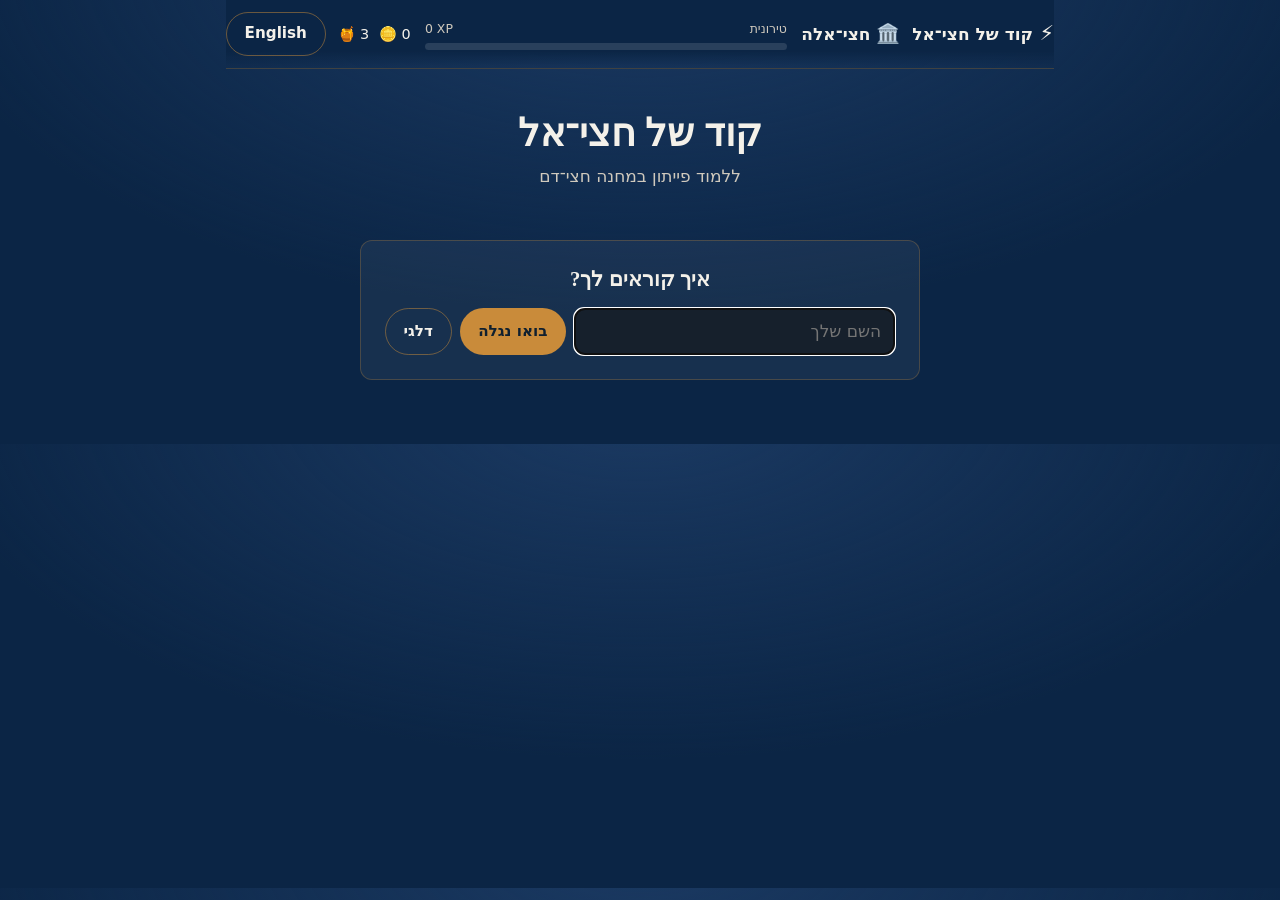
==== index.html @ e2f0d5df "Add Demigod Code: offline Hebrew/English Percy Jackson Python course A gamified, self-contained Pyth" ====
<!doctype html>
<html lang="he" dir="rtl">
<head>
  <meta charset="utf-8">
  <meta name="viewport" content="width=device-width, initial-scale=1">
  <title>קוד של חצי־אל · Demigod Code</title>
  <meta name="description" content="ללמוד פייתון במחנה חצי־דם — Learn Python at Camp Half-Blood">
  <link rel="stylesheet" href="assets/css/theme.css">
  <link rel="icon" href="data:image/svg+xml,<svg xmlns='http://www.w3.org/2000/svg' viewBox='0 0 100 100'><text y='.9em' font-size='90'>%E2%9A%A1</text></svg>">
</head>
<body class="hub-page">
  <div id="app"></div>

  <!-- Load order is load-ready: no modules, no fetch. See spec/01-architecture.md -->
  <script src="assets/js/store.js"></script>
  <script src="assets/js/i18n.js"></script>
  <script src="assets/js/curriculum.js"></script>
  <script src="assets/js/game.js"></script>
  <script src="assets/js/hub.js"></script>
  <script>LC.i18n.init(); LC.Hub.mount();</script>
</body>
</html>
---- assets/css/theme.css ----
/* theme.css — one stylesheet for both directions.
 * NEVER use left/right/margin-left/text-align:right. Logical properties only.
 * See spec/03-i18n-and-rtl.md and spec/05-visual-design.md.
 */

:root {
  --sea-deep:   #0b2545;
  --sea:        #13315c;
  --sea-light:  #1d4e89;
  --marble:     #f4f1ea;
  --marble-dim: #cfc9bd;
  --bronze:     #c98b3a;
  --bronze-lit: #e8b563;
  --gold:       #ffd166;
  --laurel:     #4c9a72;
  --blood:      #c1483f;
  --ink:        #16202c;
  --cabin:      var(--bronze);

  --font-ui: "Assistant", "Rubik", "Heebo", "Segoe UI", "Arial Hebrew", "David", system-ui, sans-serif;
  --font-display: "Assistant", "Rubik", Georgia, serif;
  --font-code: ui-monospace, "SF Mono", "Cascadia Mono", Consolas, "Liberation Mono", monospace;

  --radius: 12px;
  --line: 1px solid rgba(201, 139, 58, 0.28);
}

* { box-sizing: border-box; }

html { -webkit-text-size-adjust: 100%; }

body {
  margin: 0;
  padding: 0 0 4rem;
  background:
    radial-gradient(1200px 600px at 50% -10%, #1b3a63 0%, transparent 60%),
    var(--sea-deep);
  color: var(--marble);
  font-family: var(--font-ui);
  font-size: 17px;
  line-height: 1.7;
}

html[lang="en"] body { line-height: 1.6; }

#app {
  max-width: 860px;
  margin: 0 auto;
  padding-inline: 1rem;
}

h1, h2, h3 { font-family: var(--font-display); line-height: 1.3; margin: 0 0 .4em; }
h1 { font-size: 2rem; }
h2 { font-size: 1.4rem; }
h3 { font-size: 1.1rem; }
p { margin: 0 0 1em; }

/* Hebrew has no capitals and no italic tradition — never transform it. */
html[lang="he"] * { text-transform: none !important; font-style: normal; }

a { color: var(--bronze-lit); }

.muted { color: var(--marble-dim); }
.warn-line { color: var(--gold); }

/* ---------- code is always LTR ---------- */

.c, code, pre, kbd, .code-block, .editor, .output, .savearea {
  font-family: var(--font-code);
  direction: ltr;
  text-align: left;
  unicode-bidi: isolate;
}

.c {
  background: rgba(0, 0, 0, .35);
  border: 1px solid rgba(201, 139, 58, .3);
  border-radius: 5px;
  padding: .05em .35em;
  font-size: .92em;
  /* Must wrap: a long inline snippet in a brief overflows a 390px phone if it
   * is nowrap. Verified by tools/smoke-test.mjs. */
  white-space: pre-wrap;
  overflow-wrap: anywhere;
}

.code-block {
  background: var(--ink);
  border: var(--line);
  border-top: 3px solid var(--bronze);
  border-radius: var(--radius);
  padding: .9rem 1rem;
  margin: 0 0 .6rem;
  overflow-x: auto;
  font-size: .95rem;
  line-height: 1.55;
  white-space: pre;
}

/* ---------- topbar / HUD ---------- */

.topbar {
  display: flex;
  align-items: center;
  gap: .75rem;
  flex-wrap: wrap;
  padding: .75rem 0;
  margin-bottom: 1rem;
  border-bottom: var(--line);
  position: sticky;
  top: 0;
  background: linear-gradient(var(--sea-deep) 75%, transparent);
  z-index: 20;
}

.brand { display: flex; align-items: center; gap: .4rem; font-weight: 700; }
.brand-mark { font-size: 1.3rem; }

.hud {
  display: flex;
  align-items: center;
  gap: .9rem;
  flex: 1 1 260px;
  flex-wrap: wrap;
}
.hud-identity { display: flex; align-items: center; gap: .35rem; font-weight: 600; }
.hud-cabin { font-size: 1.2rem; }
.hud-xp { flex: 1 1 140px; min-width: 120px; }
.hud-xp-label {
  display: flex; justify-content: space-between;
  font-size: .78rem; color: var(--marble-dim); margin-bottom: .2rem;
}
.xpbar {
  height: 7px; border-radius: 99px;
  background: rgba(255, 255, 255, .12);
  overflow: hidden;
}
.xpbar-fill {
  height: 100%;
  background: linear-gradient(90deg, var(--cabin), var(--bronze-lit));
  transition: width .4s ease;
}
.hud-res { display: flex; gap: .6rem; font-size: .9rem; }
.res { white-space: nowrap; }

/* ---------- buttons ---------- */

.btn {
  font: inherit;
  font-size: .95rem;
  border-radius: 99px;
  border: 1px solid transparent;
  padding: .5rem 1.1rem;
  min-height: 44px;
  cursor: pointer;
  background: var(--cabin);
  color: #10202f;
  font-weight: 700;
  text-decoration: none;
  display: inline-flex;
  align-items: center;
  gap: .35rem;
}
.btn:hover { filter: brightness(1.1); }
.btn:disabled { opacity: .55; cursor: default; }
.btn:focus-visible { outline: 3px solid var(--gold); outline-offset: 2px; }

.btn-ghost {
  background: transparent;
  color: var(--marble);
  border-color: rgba(201, 139, 58, .5);
  font-weight: 600;
}
.btn-hint { background: transparent; color: var(--gold); border-color: rgba(255, 209, 102, .5); }
.btn-small { min-height: 36px; padding: .3rem .8rem; }
.btn-back { font-size: .9rem; }

/* Directional glyph in the back link must follow the reading direction. */
[dir="ltr"] .btn-back { transform: scaleX(1); }

/* ---------- lesson structure ---------- */

.lesson-title { margin-bottom: 1.5rem; }
.lesson-eyebrow { color: var(--bronze-lit); font-size: .85rem; letter-spacing: 0; }
.lesson-sub { color: var(--marble-dim); }

.beat { margin: 0 0 2.5rem; }
.beat-title {
  font-size: 1.25rem;
  color: var(--bronze-lit);
  border-bottom: var(--line);
  padding-bottom: .3rem;
  margin-bottom: 1rem;
}

.prose { margin: 0 0 1em; }

/* prophecy scroll */
.scroll {
  background: linear-gradient(#f6efdf, #e8dcc2);
  color: #3a2d18;
  border-radius: var(--radius);
  padding: 1.4rem 1.5rem;
  border-block: 4px solid var(--bronze);
  font-family: var(--font-display);
  font-size: 1.08rem;
}
.scroll-line { margin: 0 0 .5em; }
.scroll-line:last-child { margin-bottom: 0; }

/* teaching cards */
.teach-code { margin: 0 0 1.4rem; }
.caption { color: var(--marble-dim); font-size: .92rem; margin-bottom: .4rem; }

.callout {
  border-inline-start: 4px solid var(--bronze);
  background: rgba(255, 255, 255, .05);
  border-radius: var(--radius);
  padding: .9rem 1rem;
  margin: 0 0 1.4rem;
}
.callout-warn { border-inline-start-color: var(--blood); }
.callout-myth { border-inline-start-color: var(--gold); }
.callout-title { font-weight: 700; margin-bottom: .25rem; }

.compare { display: grid; gap: .8rem; margin: 0 0 1.4rem; }
@media (min-width: 720px) { .compare { grid-template-columns: 1fr 1fr; } }
.compare-side { background: rgba(0, 0, 0, .2); border-radius: var(--radius); padding: .7rem; }
.compare-label { font-weight: 700; margin-bottom: .4rem; font-size: .92rem; }
.compare-bad .compare-label { color: var(--blood); }
.compare-good .compare-label { color: var(--laurel); }
.compare-result {
  margin: 0; padding: .5rem .7rem; font-size: .85rem;
  background: rgba(0, 0, 0, .35); border-radius: 8px; color: var(--marble-dim);
  overflow-x: auto;
}

.teach-error {
  border: 1px dashed rgba(193, 72, 63, .6);
  border-radius: var(--radius);
  padding: 1rem;
  margin: 0 0 1.4rem;
  background: rgba(193, 72, 63, .07);
}
.teach-error-title { font-weight: 700; margin-bottom: .5rem; }

/* ---------- editor + runner ---------- */

.runner { margin: 0 0 1rem; }

.editor {
  display: flex;
  background: var(--ink);
  border: var(--line);
  border-top: 3px solid var(--cabin);
  border-radius: var(--radius);
  overflow: hidden;
  margin-bottom: .6rem;
}
.editor-gutter {
  flex: 0 0 auto;
  padding: .9rem .5rem .9rem .8rem;
  color: rgba(244, 241, 234, .35);
  font-family: var(--font-code);
  font-size: .95rem;
  line-height: 1.55;
  white-space: pre;
  text-align: end;
  user-select: none;
  background: rgba(0, 0, 0, .25);
}
.editor-area {
  flex: 1 1 auto;
  border: 0;
  outline: 0;
  resize: vertical;
  background: transparent;
  color: var(--marble);
  font-family: var(--font-code);
  font-size: .95rem;
  line-height: 1.55;
  padding: .9rem 1rem;
  min-height: 80px;
  overflow: hidden;
  tab-size: 4;
}
.editor-area:focus { box-shadow: inset 0 0 0 2px rgba(255, 209, 102, .35); }

.runner-bar { display: flex; gap: .5rem; flex-wrap: wrap; margin-bottom: .6rem; }

.output {
  background: #0a1119;
  border: var(--line);
  border-radius: var(--radius);
  padding: .8rem 1rem;
  min-height: 2.6rem;
  font-size: .93rem;
}
.output.has-error { border-color: rgba(193, 72, 63, .7); }
.output-body { margin: 0; white-space: pre-wrap; word-break: break-word; }

.err { margin-top: .6rem; }
.err-title { color: var(--blood); font-weight: 700; margin-bottom: .35rem; font-family: var(--font-ui); }
.err-real {
  margin: 0 0 .6rem;
  padding: .5rem .7rem;
  background: rgba(193, 72, 63, .14);
  border-radius: 8px;
  color: #ffb4ad;
  white-space: pre-wrap;
  overflow-x: auto;
}
/* The Hebrew explanation is prose, so it follows the page direction. */
.err-why { direction: inherit; text-align: start; font-family: var(--font-ui); unicode-bidi: normal; }
.err-why-title { font-weight: 700; font-size: .9rem; color: var(--gold); }
.err-why-body { font-size: .95rem; }

.input-ask {
  display: flex; gap: .5rem; align-items: center; flex-wrap: wrap;
  margin-top: .7rem; padding: .6rem;
  background: rgba(255, 209, 102, .1);
  border: 1px solid rgba(255, 209, 102, .4);
  border-radius: 10px;
}
.input-ask-label { font-family: var(--font-code); font-size: .9rem; }
.input-ask-field {
  flex: 1 1 140px; min-width: 120px; min-height: 40px;
  background: #0a1119; color: var(--marble);
  border: 1px solid rgba(201, 139, 58, .5); border-radius: 8px;
  padding: .4rem .6rem; font-family: var(--font-code);
}

/* ---------- exercises ---------- */

.exercise {
  background: rgba(255, 255, 255, .04);
  border: var(--line);
  border-radius: var(--radius);
  padding: 1rem 1.1rem;
  margin: 0 0 1.2rem;
}
.exercise.is-solved { border-color: rgba(76, 154, 114, .6); }
.exercise-quest { border-width: 2px; border-color: var(--bronze); }

.exercise-head { display: flex; align-items: center; gap: .6rem; flex-wrap: wrap; margin-bottom: .5rem; }
.exercise-num {
  flex: 0 0 auto;
  width: 30px; height: 30px; border-radius: 50%;
  display: grid; place-items: center;
  background: var(--cabin); color: #10202f; font-weight: 800; font-size: .9rem;
}
.exercise.is-solved .exercise-num { background: var(--laurel); color: #06110c; }
.exercise-title { margin: 0; flex: 1 1 auto; font-size: 1.05rem; }
.exercise-reward { color: var(--gold); font-size: .85rem; white-space: nowrap; }
.exercise-brief { margin-bottom: .8rem; }

.verdict { margin-top: .6rem; font-size: .95rem; min-height: 1.2em; }
.verdict.is-pass { color: var(--laurel); }
.verdict.is-fail { color: var(--gold); }

.hints { margin-top: .6rem; display: grid; gap: .5rem; }
.hint {
  display: flex; gap: .5rem; align-items: flex-start;
  background: rgba(255, 209, 102, .09);
  border-inline-start: 3px solid var(--gold);
  border-radius: 8px; padding: .5rem .7rem; font-size: .95rem;
}
.hint-num {
  flex: 0 0 auto; width: 20px; height: 20px; border-radius: 50%;
  background: var(--gold); color: #2b2005;
  display: grid; place-items: center; font-size: .75rem; font-weight: 800;
}
.solution { margin-top: .4rem; }
.solution-title { font-weight: 700; color: var(--gold); margin-bottom: .35rem; }

/* boss */
.boss { margin: .4rem 0 .9rem; }
.boss-name { font-weight: 700; margin-bottom: .35rem; }
.boss-track { display: flex; gap: 4px; }
.boss-seg {
  flex: 1 1 0; height: 12px; border-radius: 3px;
  background: var(--blood);
  transition: background .5s ease, opacity .5s ease;
}
.boss-seg.gone { background: rgba(255, 255, 255, .14); opacity: .5; }
.boss-tag {
  background: var(--blood); color: #fff; font-size: .65rem; font-weight: 800;
  padding: .05em .45em; border-radius: 4px; margin-inline-start: .4rem;
  vertical-align: middle;
}

/* ---------- recap ---------- */

.complete { display: none; }
.complete.show { display: block; }
.item-card {
  display: flex; gap: .9rem; align-items: center;
  background: linear-gradient(rgba(255, 209, 102, .16), rgba(255, 209, 102, .05));
  border: 1px solid rgba(255, 209, 102, .5);
  border-radius: var(--radius);
  padding: 1rem; margin-bottom: 1rem;
}
.item-icon { font-size: 2.2rem; }
.item-label { font-size: .8rem; color: var(--gold); }
.item-name { font-weight: 700; font-size: 1.1rem; }
.item-desc { color: var(--marble-dim); font-size: .95rem; }

.recap-list { margin: 0 0 1.2rem; padding-inline-start: 1.2rem; }
.recap-list li { margin-bottom: .35rem; }

.next-box {
  background: rgba(255, 255, 255, .05);
  border-radius: var(--radius);
  padding: 1rem;
  border-inline-start: 4px solid var(--cabin);
}
.next-label { font-size: .8rem; color: var(--bronze-lit); margin-bottom: .3rem; }

/* ---------- hub ---------- */

.hero { text-align: center; padding: 1.5rem 0 2rem; }
.hero h1 { font-size: 2.4rem; margin-bottom: .2rem; }
.hero-sub { color: var(--marble-dim); }
.hero-small { padding: .5rem 0 1.5rem; }

.act { margin-bottom: 2rem; }
.act-head { display: flex; gap: .7rem; align-items: center; margin-bottom: .7rem; }
.act-num {
  width: 34px; height: 34px; border-radius: 50%;
  display: grid; place-items: center;
  border: 2px solid var(--bronze); color: var(--bronze-lit); font-weight: 800;
}
.act-title { margin: 0; font-size: 1.2rem; }
.act-scene { color: var(--marble-dim); font-size: .85rem; }

.stops { list-style: none; margin: 0; padding: 0; display: grid; gap: .5rem; }
.stop-link {
  display: flex; align-items: center; gap: .8rem;
  padding: .7rem .9rem;
  background: rgba(255, 255, 255, .04);
  border: var(--line);
  border-radius: var(--radius);
  color: inherit; text-decoration: none;
  min-height: 56px;
}
a.stop-link:hover { background: rgba(255, 255, 255, .09); border-color: var(--bronze); }
.stop.is-done .stop-link { border-color: rgba(76, 154, 114, .55); }
.stop.is-locked .stop-link, .stop.is-soon .stop-link { opacity: .5; }
.stop-icon { font-size: 1.3rem; flex: 0 0 auto; }
.stop-text { flex: 1 1 auto; min-width: 0; }
.stop-title { font-weight: 600; }
.stop-teaches { color: var(--marble-dim); font-size: .85rem; }
.stop-status { font-size: .8rem; color: var(--bronze-lit); white-space: nowrap; }
.stop.is-done .stop-status { color: var(--laurel); }

.pack, .savebox { margin: 2rem 0; }
.pack-title { font-size: 1.1rem; color: var(--bronze-lit); }
.pack-grid { display: flex; flex-wrap: wrap; gap: .5rem; }
.pack-item {
  display: flex; align-items: center; gap: .4rem;
  background: rgba(255, 255, 255, .06); border-radius: 99px;
  padding: .35rem .8rem; font-size: .9rem;
}
.achievements { display: flex; flex-wrap: wrap; gap: .4rem; margin-top: .7rem; }
.ach {
  background: rgba(255, 209, 102, .12); border: 1px solid rgba(255, 209, 102, .4);
  border-radius: 99px; padding: .25rem .7rem; font-size: .82rem;
}
.savearea {
  width: 100%; min-height: 90px; margin-top: .5rem;
  background: var(--ink); color: var(--marble-dim);
  border: var(--line); border-radius: var(--radius);
  padding: .6rem; font-size: .8rem;
}

/* claiming */
.claim {
  background: rgba(255, 255, 255, .05);
  border: var(--line); border-radius: var(--radius);
  padding: 1.5rem; text-align: center; max-width: 560px; margin: 0 auto;
}
.claim-step { color: var(--marble-dim); font-size: .85rem; }
.claim-title { font-size: 1.3rem; }
.claim-options { display: grid; gap: .5rem; margin-top: 1rem; }
.claim-option {
  font: inherit; cursor: pointer; min-height: 48px;
  background: rgba(255, 255, 255, .06);
  border: 1px solid rgba(201, 139, 58, .45);
  border-radius: var(--radius);
  color: var(--marble); padding: .6rem 1rem;
}
.claim-option:hover { background: rgba(255, 255, 255, .12); border-color: var(--bronze); }
.claim-option:focus-visible { outline: 3px solid var(--gold); outline-offset: 2px; }
.claim-name { display: flex; gap: .5rem; justify-content: center; flex-wrap: wrap; margin-top: 1rem; }
.claim-input {
  flex: 1 1 180px; min-height: 44px; padding: .5rem .8rem;
  background: var(--ink); color: var(--marble);
  border: 1px solid rgba(201, 139, 58, .5); border-radius: 10px; font: inherit;
}
.claim-symbol { font-size: 3.5rem; }
.claim-label { color: var(--marble-dim); font-size: .9rem; }
.claim-god { font-size: 2rem; color: var(--gold); margin: .1em 0 .3em; }
.claim-trait { color: var(--marble-dim); }

/* ---------- toast ---------- */

.toast {
  position: fixed;
  inset-block-end: 1rem;
  inset-inline-start: 1rem;
  background: var(--sea-light);
  border: 1px solid var(--bronze);
  border-radius: 99px;
  padding: .6rem 1.1rem;
  font-weight: 600;
  box-shadow: 0 6px 24px rgba(0, 0, 0, .45);
  opacity: 0;
  transform: translateY(12px);
  pointer-events: none;
  transition: opacity .2s ease, transform .2s ease;
  z-index: 50;
  max-width: calc(100vw - 2rem);
}
.toast.show { opacity: 1; transform: translateY(0); }
.toast-level { background: var(--bronze); color: #10202f; }
.toast-item { background: var(--gold); color: #2b2005; }
.toast-achievement { background: var(--laurel); color: #06110c; }

/* ---------- responsive ---------- */

@media (max-width: 719px) {
  body { font-size: 16px; }
  .hero h1 { font-size: 1.9rem; }
  .topbar { gap: .5rem; }
  .btn { padding: .5rem .85rem; }
  .exercise { padding: .85rem .8rem; }
}

/* ---------- reduced motion ---------- */

@media (prefers-reduced-motion: reduce) {
  *, *::before, *::after {
    animation-duration: .001ms !important;
    transition-duration: .001ms !important;
  }
}
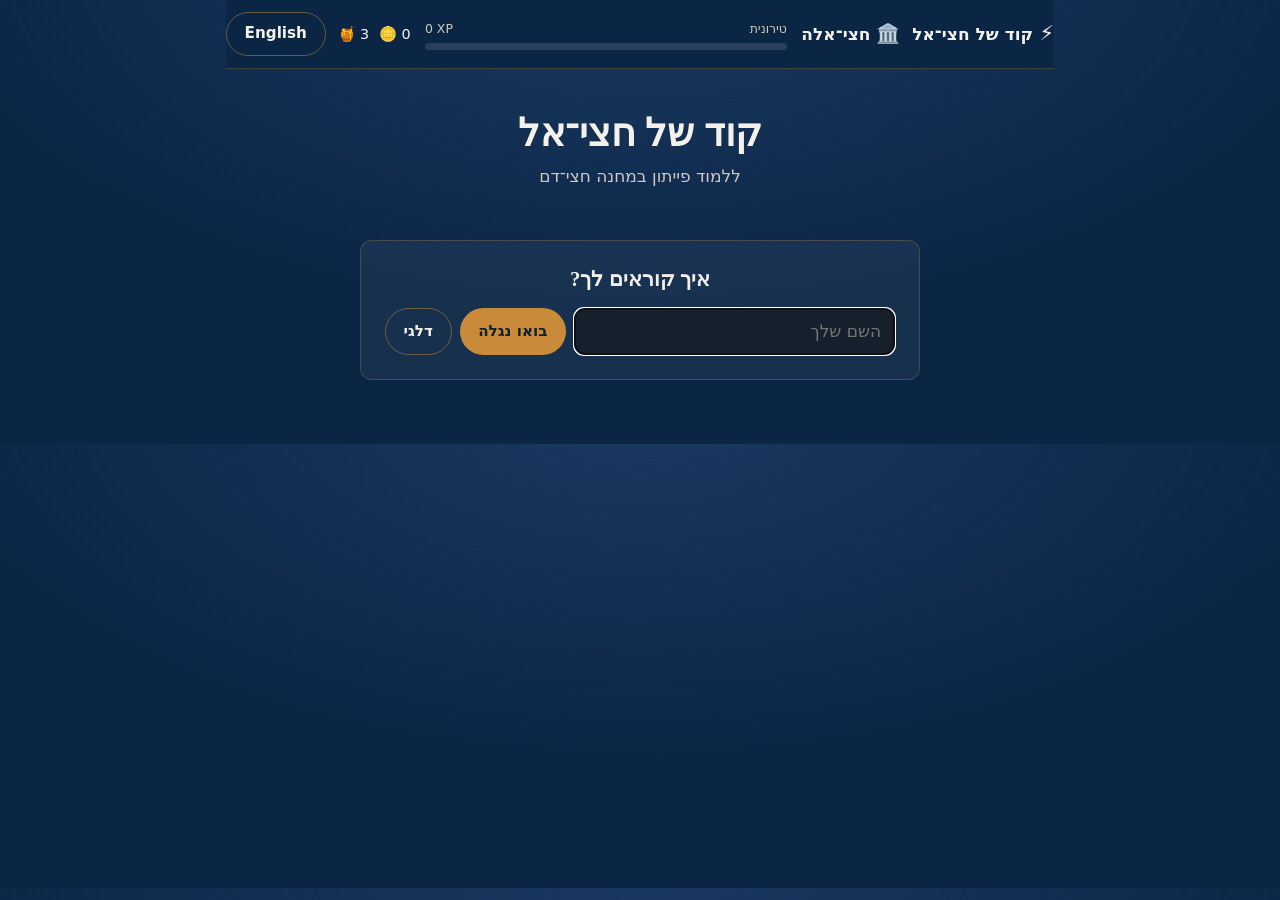
==== commit 35fe91df: "Add Vercel Hobby deployment as a second, additive delivery lane The file:// copy keeps working uncha" ====
--- a/index.html
+++ b/index.html
@@ -2,21 +2,30 @@
 <html lang="he" dir="rtl">
 <head>
   <meta charset="utf-8">
+  <script src="assets/js/early.js"></script>
   <meta name="viewport" content="width=device-width, initial-scale=1">
   <title>קוד של חצי־אל · Demigod Code</title>
   <meta name="description" content="ללמוד פייתון במחנה חצי־דם — Learn Python at Camp Half-Blood">
+  <meta name="theme-color" content="#0b2545">
+  <meta property="og:title" content="קוד של חצי־אל · Demigod Code">
+  <meta property="og:description" content="ללמוד פייתון במחנה חצי־דם — Learn Python at Camp Half-Blood">
+  <meta property="og:image" content="/assets/img/og.png">
+  <meta property="og:type" content="website">
+  <meta name="twitter:card" content="summary_large_image">
   <link rel="stylesheet" href="assets/css/theme.css">
   <link rel="icon" href="data:image/svg+xml,<svg xmlns='http://www.w3.org/2000/svg' viewBox='0 0 100 100'><text y='.9em' font-size='90'>%E2%9A%A1</text></svg>">
+  <link rel="apple-touch-icon" href="assets/img/apple-touch-icon.png">
 </head>
 <body class="hub-page">
   <div id="app"></div>
 
   <!-- Load order is load-ready: no modules, no fetch. See spec/01-architecture.md -->
+  <script src="assets/js/env.js"></script>
   <script src="assets/js/store.js"></script>
   <script src="assets/js/i18n.js"></script>
   <script src="assets/js/curriculum.js"></script>
   <script src="assets/js/game.js"></script>
   <script src="assets/js/hub.js"></script>
-  <script>LC.i18n.init(); LC.Hub.mount();</script>
+  <script src="assets/js/boot.js"></script>
 </body>
 </html>
--- a/assets/css/theme.css
+++ b/assets/css/theme.css
@@ -109,7 +109,9 @@
   border-bottom: var(--line);
   position: sticky;
   top: 0;
-  background: linear-gradient(var(--sea-deep) 75%, transparent);
+  /* Solid, not a fade: the bar wraps to two or three rows on a phone, and a
+   * gradient lets the page text show through the wrapped part. */
+  background: var(--sea-deep);
   z-index: 20;
 }
 
@@ -357,6 +359,28 @@
 .verdict { margin-top: .6rem; font-size: .95rem; min-height: 1.2em; }
 .verdict.is-pass { color: var(--laurel); }
 .verdict.is-fail { color: var(--gold); }
+.next-battle-btn { margin-top: .6rem; }
+
+/* locked (not-yet-reached) battle */
+.exercise-locked { opacity: .6; }
+.exercise-locked .exercise-num { background: rgba(255, 255, 255, .12); color: var(--marble-dim); font-size: 1rem; }
+.locked-note { margin: 0; color: var(--marble-dim); font-size: .9rem; }
+
+/* progress rail */
+.ex-rail { display: flex; flex-wrap: wrap; gap: .4rem; margin: 0 0 1.5rem; }
+.rail-dot {
+  width: 32px; height: 32px; border-radius: 50%;
+  display: grid; place-items: center;
+  font-size: .85rem; font-weight: 800;
+  text-decoration: none; color: var(--marble);
+  background: rgba(255, 255, 255, .06);
+  border: 1px solid rgba(201, 139, 58, .3);
+}
+.rail-solved { background: var(--laurel); color: #06110c; border-color: transparent; }
+.rail-current { background: var(--cabin); color: #10202f; border-color: transparent; }
+.rail-locked { opacity: .45; }
+a.rail-dot:hover { filter: brightness(1.1); }
+a.rail-dot:focus-visible { outline: 3px solid var(--gold); outline-offset: 2px; }
 
 .hints { margin-top: .6rem; display: grid; gap: .5rem; }
 .hint {
@@ -383,11 +407,64 @@
   transition: background .5s ease, opacity .5s ease;
 }
 .boss-seg.gone { background: rgba(255, 255, 255, .14); opacity: .5; }
+/* Battle bosses drain a continuous bar driven by the monster's own HP. */
+.boss-track-hp {
+  display: block;
+  height: 12px;
+  border-radius: 3px;
+  background: rgba(255, 255, 255, .14);
+  overflow: hidden;
+}
+.boss-fill {
+  height: 100%;
+  width: 100%;
+  background: var(--blood);
+  transition: width .2s linear;
+}
 .boss-tag {
   background: var(--blood); color: #fff; font-size: .65rem; font-weight: 800;
   padding: .05em .45em; border-radius: 4px; margin-inline-start: .4rem;
   vertical-align: middle;
 }
+
+/* ---------- battle ---------- */
+
+/* The board is a diagram, not prose: never mirrored in Hebrew, because its
+ * coordinates must agree with what she typed. See spec/09-battle-game.md. */
+.battle-host {
+  direction: ltr;
+  margin: 0 0 .8rem;
+  background: #0d1a12;
+  border: var(--line);
+  border-top: 3px solid var(--cabin);
+  border-radius: var(--radius);
+  padding: .6rem;
+  overflow-x: auto;
+}
+.battle-canvas {
+  display: block;
+  margin: 0 auto;
+  max-width: 100%;
+  image-rendering: auto;
+}
+.battle-hud {
+  display: flex;
+  gap: .9rem;
+  justify-content: center;
+  font-family: var(--font-code);
+  font-size: .85rem;
+  color: var(--marble-dim);
+  margin-bottom: .4rem;
+}
+.bhud { white-space: nowrap; }
+.battle-controls {
+  display: flex;
+  gap: .4rem;
+  justify-content: center;
+  margin-top: .4rem;
+}
+.battle-controls .btn { min-height: 34px; padding: .2rem .7rem; font-size: .85rem; }
+.exercise-battle { border-color: rgba(201, 139, 58, .55); }
 
 /* ---------- recap ---------- */
 
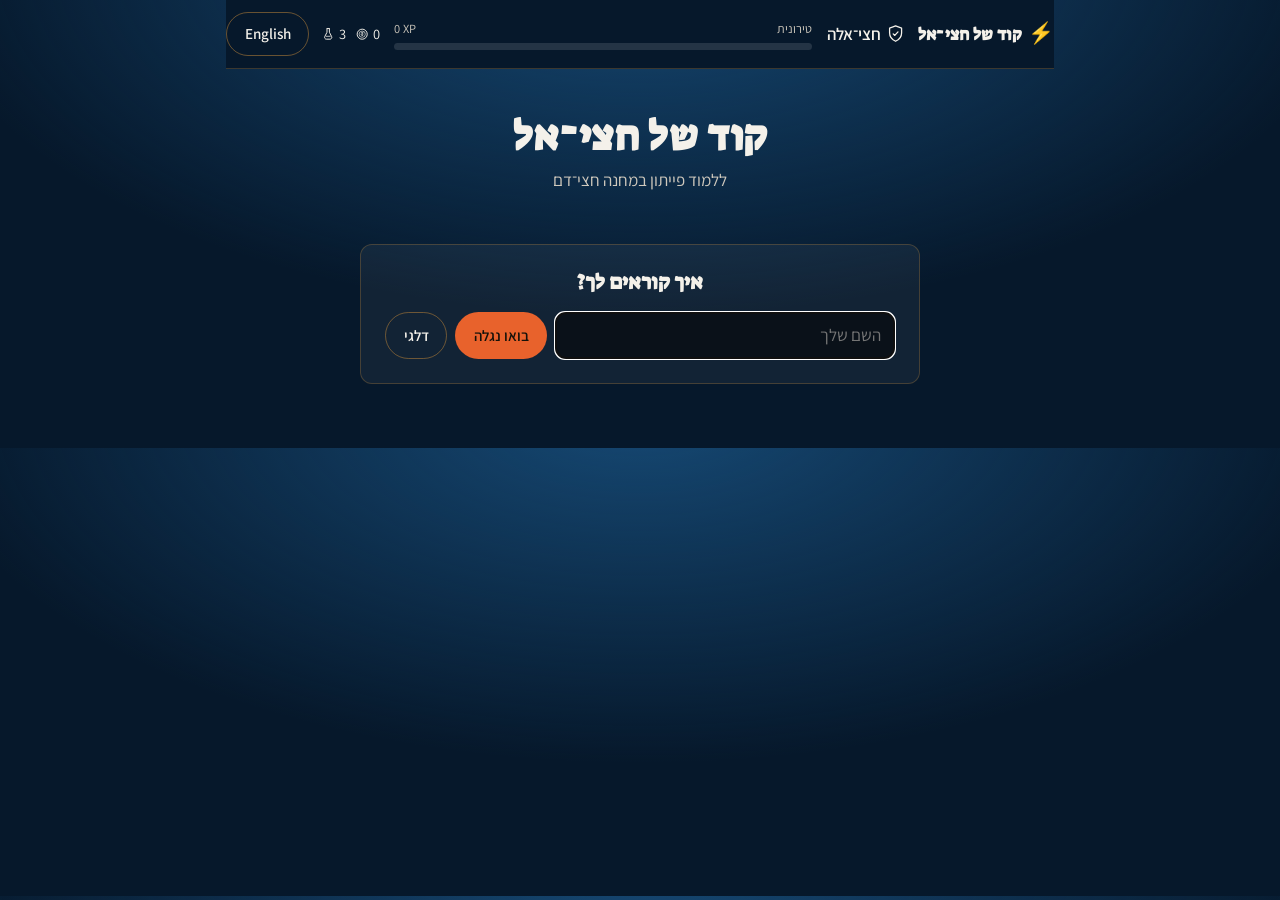
==== commit 10e17643: "Single-screen step navigation, Camp Half-Blood restyle, drop the Prophecy beat - Replace scroll-driv" ====
--- a/index.html
+++ b/index.html
@@ -6,12 +6,13 @@
   <meta name="viewport" content="width=device-width, initial-scale=1">
   <title>קוד של חצי־אל · Demigod Code</title>
   <meta name="description" content="ללמוד פייתון במחנה חצי־דם — Learn Python at Camp Half-Blood">
-  <meta name="theme-color" content="#0b2545">
+  <meta name="theme-color" content="#06182b">
   <meta property="og:title" content="קוד של חצי־אל · Demigod Code">
   <meta property="og:description" content="ללמוד פייתון במחנה חצי־דם — Learn Python at Camp Half-Blood">
   <meta property="og:image" content="/assets/img/og.png">
   <meta property="og:type" content="website">
   <meta name="twitter:card" content="summary_large_image">
+  <link rel="stylesheet" href="assets/css/fonts.css">
   <link rel="stylesheet" href="assets/css/theme.css">
   <link rel="icon" href="data:image/svg+xml,<svg xmlns='http://www.w3.org/2000/svg' viewBox='0 0 100 100'><text y='.9em' font-size='90'>%E2%9A%A1</text></svg>">
   <link rel="apple-touch-icon" href="assets/img/apple-touch-icon.png">
@@ -24,7 +25,9 @@
   <script src="assets/js/store.js"></script>
   <script src="assets/js/i18n.js"></script>
   <script src="assets/js/curriculum.js"></script>
+  <script src="assets/js/icons.js"></script>
   <script src="assets/js/game.js"></script>
+  <script src="assets/js/steps.js"></script>
   <script src="assets/js/hub.js"></script>
   <script src="assets/js/boot.js"></script>
 </body>
--- a/assets/css/fonts.css
+++ b/assets/css/fonts.css
@@ -0,0 +1,109 @@
+/* fonts.css — vendored, self-hosted webfonts embedded as base64 data URIs.
+ * No network request at runtime: this file IS the font data, just like
+ * assets/js/vendor/skulpt.min.js is vendored JS. Safe on file:// and on the
+ * hosted lane with no font-src CSP change (see spec/10-deployment.md).
+ *
+ * Sources (OFL-licensed, fetched once from Google Fonts, Hebrew+Latin
+ * subsets only — see spec/05-visual-design.md for why the "no webfonts"
+ * rule is about network fonts, not self-hosted ones):
+ *   Suez One          — display face, Hebrew "carved stone" feel
+ *   Frank Ruhl Libre   — prose serif, a real Hebrew book face
+ *   Assistant          — UI sans (already the stated stack; now actually shipped)
+ *   JetBrains Mono     — code face (Latin only — code stays English/LTR)
+ */
+@font-face {
+  font-family: "Suez One";
+  font-style: normal;
+  font-weight: 400;
+  font-display: swap;
+  unicode-range: U+0307-0308, U+0590-05FF, U+200C-2010, U+20AA, U+25CC, U+FB1D-FB4F;
+  src: url([data-uri]) format("woff2");
+}
+@font-face {
+  font-family: "Suez One";
+  font-style: normal;
+  font-weight: 400;
+  font-display: swap;
+  unicode-range: U+0000-00FF, U+0131, U+0152-0153, U+02BB-02BC, U+02C6, U+02DA, U+02DC, U+2000-206F, U+20AC, U+2122;
+  src: url([data-uri]) format("woff2");
+}
+@font-face {
+  font-family: "Frank Ruhl Libre";
+  font-style: normal;
+  font-weight: 400;
+  font-display: swap;
+  unicode-range: U+0307-0308, U+0590-05FF, U+200C-2010, U+20AA, U+25CC, U+FB1D-FB4F;
+  src: url([data-uri]) format("woff2");
+}
+@font-face {
+  font-family: "Frank Ruhl Libre";
+  font-style: normal;
+  font-weight: 400;
+  font-display: swap;
+  unicode-range: U+0000-00FF, U+0131, U+0152-0153, U+02BB-02BC, U+02C6, U+02DA, U+02DC, U+2000-206F, U+20AC, U+2122;
+  src: url([data-uri]) format("woff2");
+}
+@font-face {
+  font-family: "Frank Ruhl Libre";
+  font-style: normal;
+  font-weight: 500;
+  font-display: swap;
+  unicode-range: U+0307-0308, U+0590-05FF, U+200C-2010, U+20AA, U+25CC, U+FB1D-FB4F;
+  src: url([data-uri]) format("woff2");
+}
+@font-face {
+  font-family: "Frank Ruhl Libre";
+  font-style: normal;
+  font-weight: 500;
+  font-display: swap;
+  unicode-range: U+0000-00FF, U+0131, U+0152-0153, U+02BB-02BC, U+02C6, U+02DA, U+02DC, U+2000-206F, U+20AC, U+2122;
+  src: url([data-uri]) format("woff2");
+}
+@font-face {
+  font-family: "Assistant";
+  font-style: normal;
+  font-weight: 400;
+  font-display: swap;
+  unicode-range: U+0307-0308, U+0590-05FF, U+200C-2010, U+20AA, U+25CC, U+FB1D-FB4F;
+  src: url([data-uri]) format("woff2");
+}
+@font-face {
+  font-family: "Assistant";
+  font-style: normal;
+  font-weight: 400;
+  font-display: swap;
+  unicode-range: U+0000-00FF, U+0131, U+0152-0153, U+02BB-02BC, U+02C6, U+02DA, U+02DC, U+2000-206F, U+20AC, U+2122;
+  src: url([data-uri]) format("woff2");
+}
+@font-face {
+  font-family: "Assistant";
+  font-style: normal;
+  font-weight: 600;
+  font-display: swap;
+  unicode-range: U+0307-0308, U+0590-05FF, U+200C-2010, U+20AA, U+25CC, U+FB1D-FB4F;
+  src: url([data-uri]) format("woff2");
+}
+@font-face {
+  font-family: "Assistant";
+  font-style: normal;
+  font-weight: 600;
+  font-display: swap;
+  unicode-range: U+0000-00FF, U+0131, U+0152-0153, U+02BB-02BC, U+02C6, U+02DA, U+02DC, U+2000-206F, U+20AC, U+2122;
+  src: url([data-uri]) format("woff2");
+}
+@font-face {
+  font-family: "JetBrains Mono";
+  font-style: normal;
+  font-weight: 400;
+  font-display: swap;
+  unicode-range: U+0000-00FF, U+0131, U+0152-0153, U+02BB-02BC, U+02C6, U+02DA, U+02DC, U+2000-206F, U+20AC, U+2122;
+  src: url([data-uri]